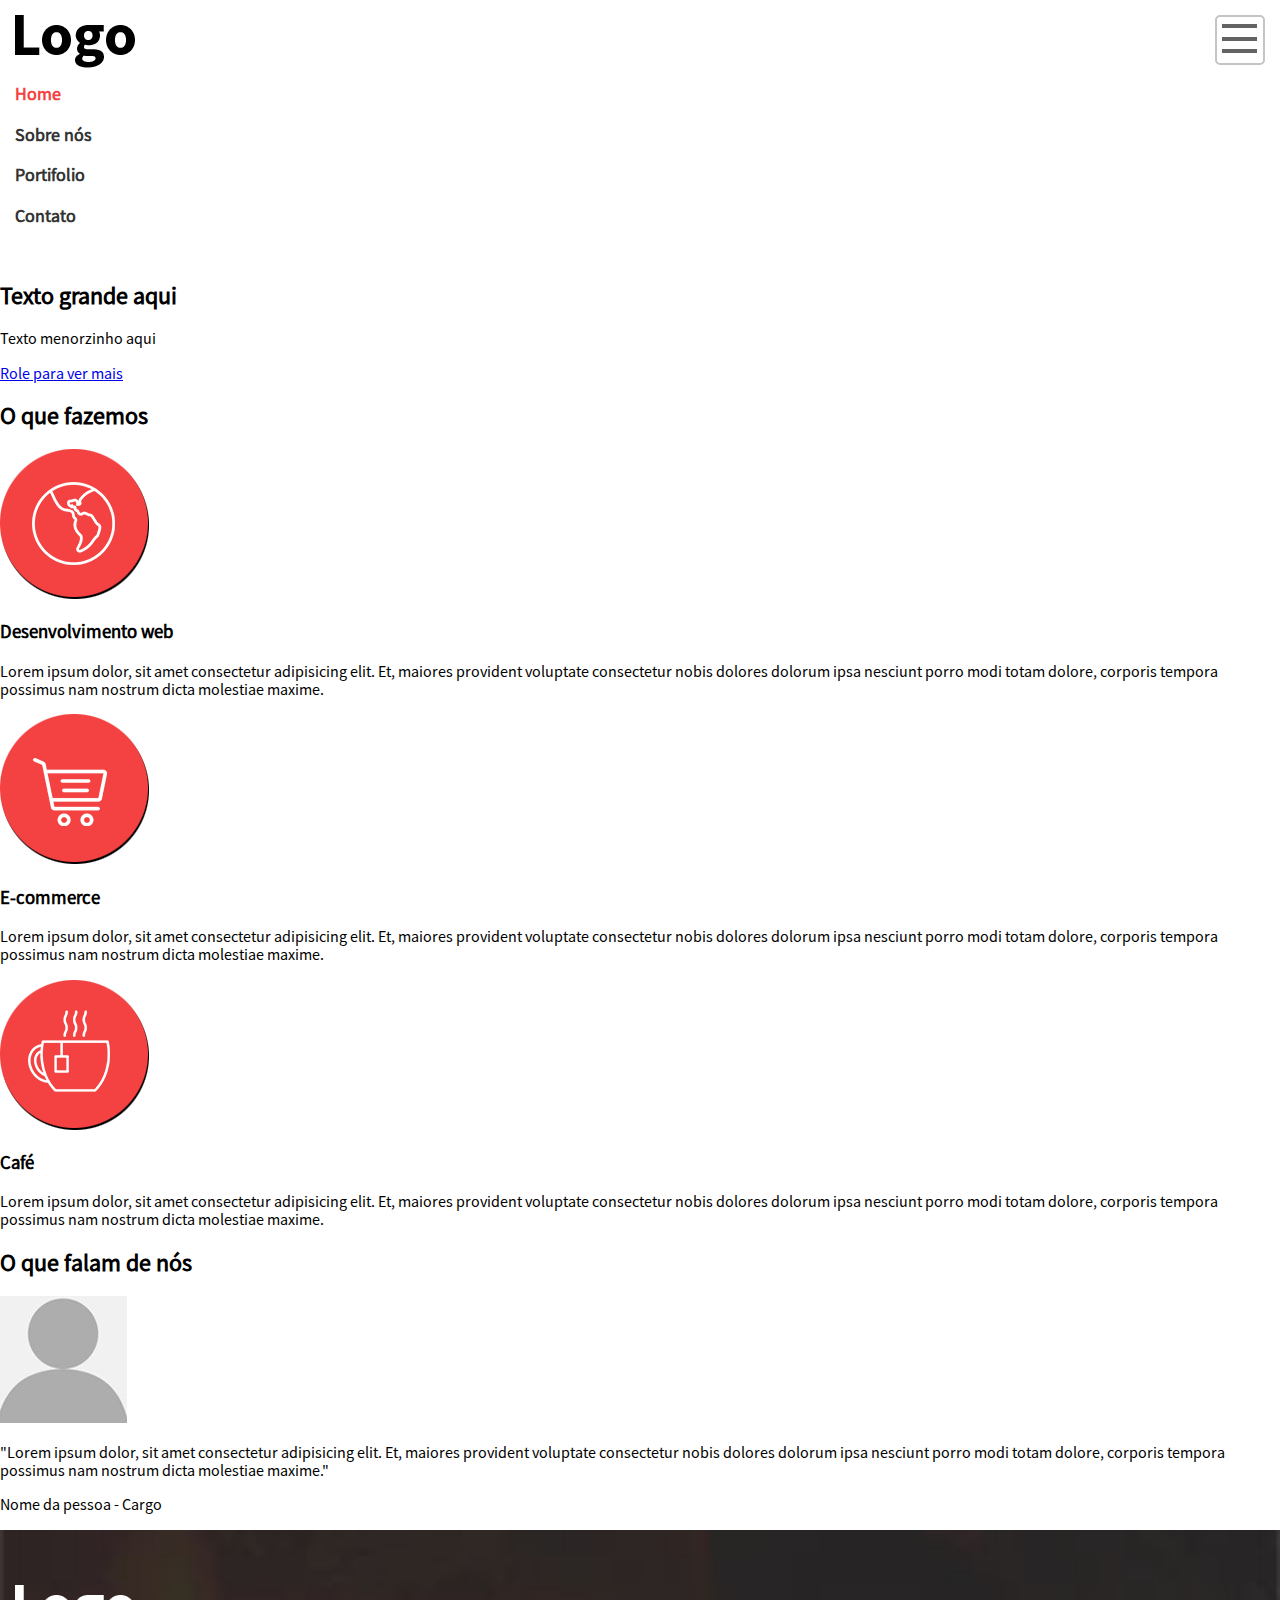
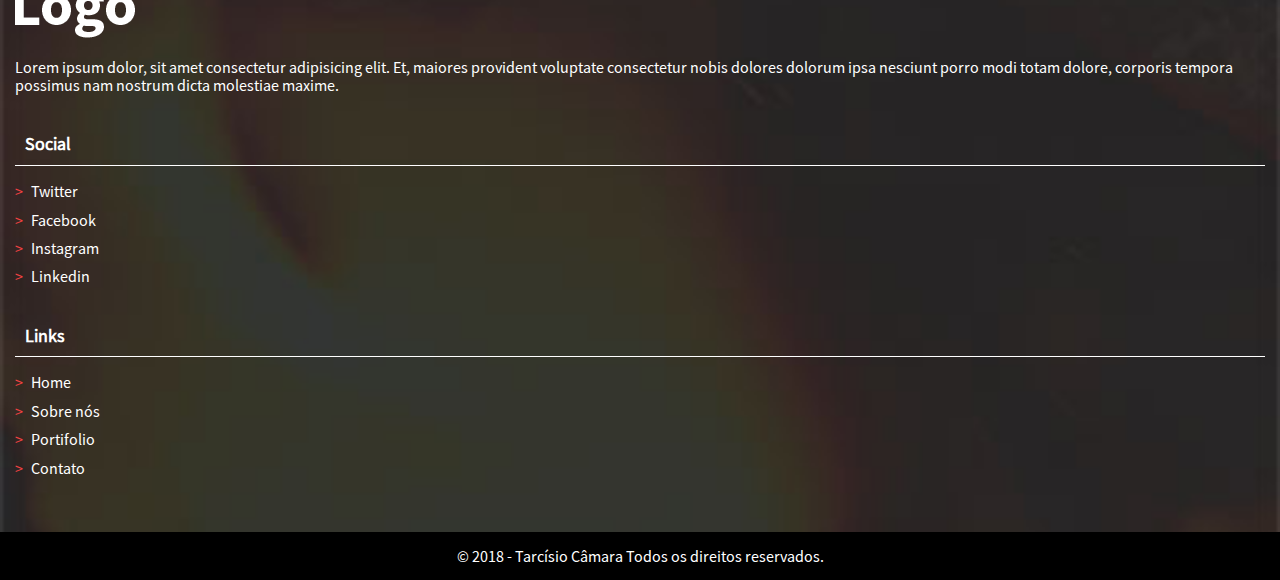
==== index.html @ dd947ef1 "Blog inicial" ====
<!DOCTYPE html>
<html lang="pt-BR">
<head>
    <meta charset="UTF-8">
    <meta name="viewport" content="width=device-width, initial-scale=1.0">
    <meta http-equiv="X-UA-Compatible" content="ie=edge">
    <title>Designer Responsivo</title>
    <link rel="stylesheet" href="css/normalize.css">
    <link rel="stylesheet" href="css/style.css">
</head>
<body>
    <header class="cabecalho">
        <h1 class="logo">Tarcisio Câmara</h1>
        <nav class="menu-principal">
            <button class="menu-principal__btn">Abrir/Fechar menu</button>
            <ul class="menu-principal__lista">
                <li><a class="menu-principal__item menu-principal__item--atual" href="index.html">Home</a></li>
                <li><a class="menu-principal__item" href="sobre.html">Sobre nós</a></li>
                <li><a class="menu-principal__item" href="portifolio.html">Portifolio</a></li>
                <li><a class="menu-principal__item" href="contato.html">Contato</a></li>
            </ul>
        </nav>
    </header>
    <main>
        <header>
            <h2>Texto grande aqui</h2>
            <p>Texto menorzinho aqui</p>
            <a href="#servicos">Role para ver mais</a>
        </header>
        <section id="servicos"><!--Seção de serviços-->
            <h2>O que fazemos</h2>
            <section>
                <img src="img/icone-desenvolvimento-web.png" alt="icone planeta terra">
                <h3>Desenvolvimento web</h3>
                <p>Lorem ipsum dolor, sit amet consectetur adipisicing elit. Et, maiores provident voluptate consectetur nobis dolores dolorum ipsa nesciunt porro modi totam dolore, corporis tempora possimus nam nostrum dicta molestiae maxime.</p>
            </section>
            <section>
                    <img src="img/icone-carrinho-compras.png" alt="icone carrinho de compras">
                    <h3>E-commerce</h3>
                    <p>Lorem ipsum dolor, sit amet consectetur adipisicing elit. Et, maiores provident voluptate consectetur nobis dolores dolorum ipsa nesciunt porro modi totam dolore, corporis tempora possimus nam nostrum dicta molestiae maxime.</p>
            </section>
            <section>
                    <img src="img/icone-cafe.png" alt="icone cafe">
                    <h3>Café</h3>
                    <p>Lorem ipsum dolor, sit amet consectetur adipisicing elit. Et, maiores provident voluptate consectetur nobis dolores dolorum ipsa nesciunt porro modi totam dolore, corporis tempora possimus nam nostrum dicta molestiae maxime.</p>
            </section>            
        </section><!--Fim de Seção de serviços-->
        <section><!--Seção de depoimentos-->
            <h2>O que falam de nós</h2>
            <section>
                <img src="img/depoimentos/pessoa-1.jpg" alt="Foto da pessoa X">
                <p>"Lorem ipsum dolor, sit amet consectetur adipisicing elit. Et, maiores provident voluptate consectetur nobis dolores dolorum ipsa nesciunt porro modi totam dolore, corporis tempora possimus nam nostrum dicta molestiae maxime."</p>
                <p>Nome da pessoa - Cargo</p>
            </section>
        </section><!--Fim de Seção de depoimentos-->
    </main>
    <footer class="rodape">
        <div class="rodape__linha-1">
            <div class="rodape__coluna">
                <a href="index.html" class="logo logo--branco">Tarcisio Câmara</a>
                <p>Lorem ipsum dolor, sit amet consectetur adipisicing elit. Et, maiores provident voluptate consectetur nobis dolores dolorum ipsa nesciunt porro modi totam dolore, corporis tempora possimus nam nostrum dicta molestiae maxime.</p>
            </div>
            <div class="rodape__coluna">
                <h2 class="rodape__titulo">Social</h2>
                <ul class="rodape__lista-links">
                    <li><a class="rodape__lista-links__item" href="http://www.twitter.com" target="_blank">Twitter</a></li>
                    <li><a class="rodape__lista-links__item" href="http://www.facebook.com" target="_blank">Facebook</a></li>
                    <li><a class="rodape__lista-links__item" href="http://www.instagram.com" target="_blank">Instagram</a></li>
                    <li><a class="rodape__lista-links__item" href="https://br.linkedin.com" target="_blank">Linkedin</a></li>
                </ul>
            </div>
            <div class="rodape__coluna">
                <h2 class="rodape__titulo">Links</h2>
                <ul class="rodape__lista-links">
                        <li><a class="rodape__lista-links__item" href="index.html">Home</a></li>
                        <li><a class="rodape__lista-links__item" href="sobre.html">Sobre nós</a></li>
                        <li><a class="rodape__lista-links__item" href="portifolio.html">Portifolio</a></li>
                        <li><a class="rodape__lista-links__item" href="contato.html">Contato</a></li>
                    </ul>
            </div>
        </div>
        <div class="rodape__linha-2">
            © 2018 - Tarcísio Câmara Todos os direitos reservados.
        </div>
    </footer>    
</body>
</html>
---- css/style.css ----
* {
    box-sizing: border-box;
}
img{
    max-width: 100%;
    height: auto;
}
@font-face{
    font-family: "Source Sans Pro";
    src: url('../fonts/SourceSansPro-Regular.otf');
}
body {
    font-family: "Source Sans Pro";
}
.cabecalho{
    background: #fff;
    padding: 15px;
}
.logo{
    background-image: url("../img/logotipo-preto.png");
    background-repeat: no-repeat;
    display: block;
    width: 120px;
    height: 53px;
    text-indent: -9999px;
    margin: 0;
}
.logo--branco{
    background-image: url("../img/logotipo-branco.png");
}
.menu-principal__btn{
    display: block;
    width: 50px;
    height: 50px;
    text-indent: -9999px;
    background-color: #fff;
    background-image: url("../img/menuprincipal-btn-bg.png");
    background-repeat: no-repeat;
    background-position: 5px 5px;
    border-color: #c4c4c4;
    border-style: solid;
    border-radius: 5px;
    cursor: pointer;

    position: absolute;
    top: 15px;
    right: 15px;
}
.menu-principal__btn--fechar{
    background-position: -48px 5px;
}
.menu-principal__lista{
    padding: 0;
    list-style: none;
}
.menu-principal__item{
    text-decoration: none;
    font-weight: bold;
    color: #343434;
    margin-bottom: 20px;
    display: block;
    font-size: 18px;  
}
.menu-principal__item--atual{
    color: #f44242;
}
/* Rodapé */

.rodape{
    color:#fff;
}

.rodape .logo{
    margin-bottom: 20px;
}

.rodape__linha-1{
    background-color: #272525;
    background-image: url("../img/rodape-bg.jpg");
    background-size: cover;
    padding: 15px;
}

.rodape__linha-2{
    background-color: #000;
    text-align: center;
    padding: 15px;
}
.rodape__coluna{
    margin-top: 40px;
    margin-bottom: 40px;
}

.rodape__titulo{
    border-bottom: 1px solid #fff;
    padding: 0 10px 10px 10px;
    font-size: 18px;
}
.rodape__lista-links{
    padding: 0px;
    list-style: none;
}

.rodape__lista-links__item{
    color: #fff;
    text-decoration: none;
    margin-bottom: 10px;
    display: block;
}

.rodape__lista-links__item::before{
    content: '>';
    margin-right: 8px;
    color: #f44242;
}
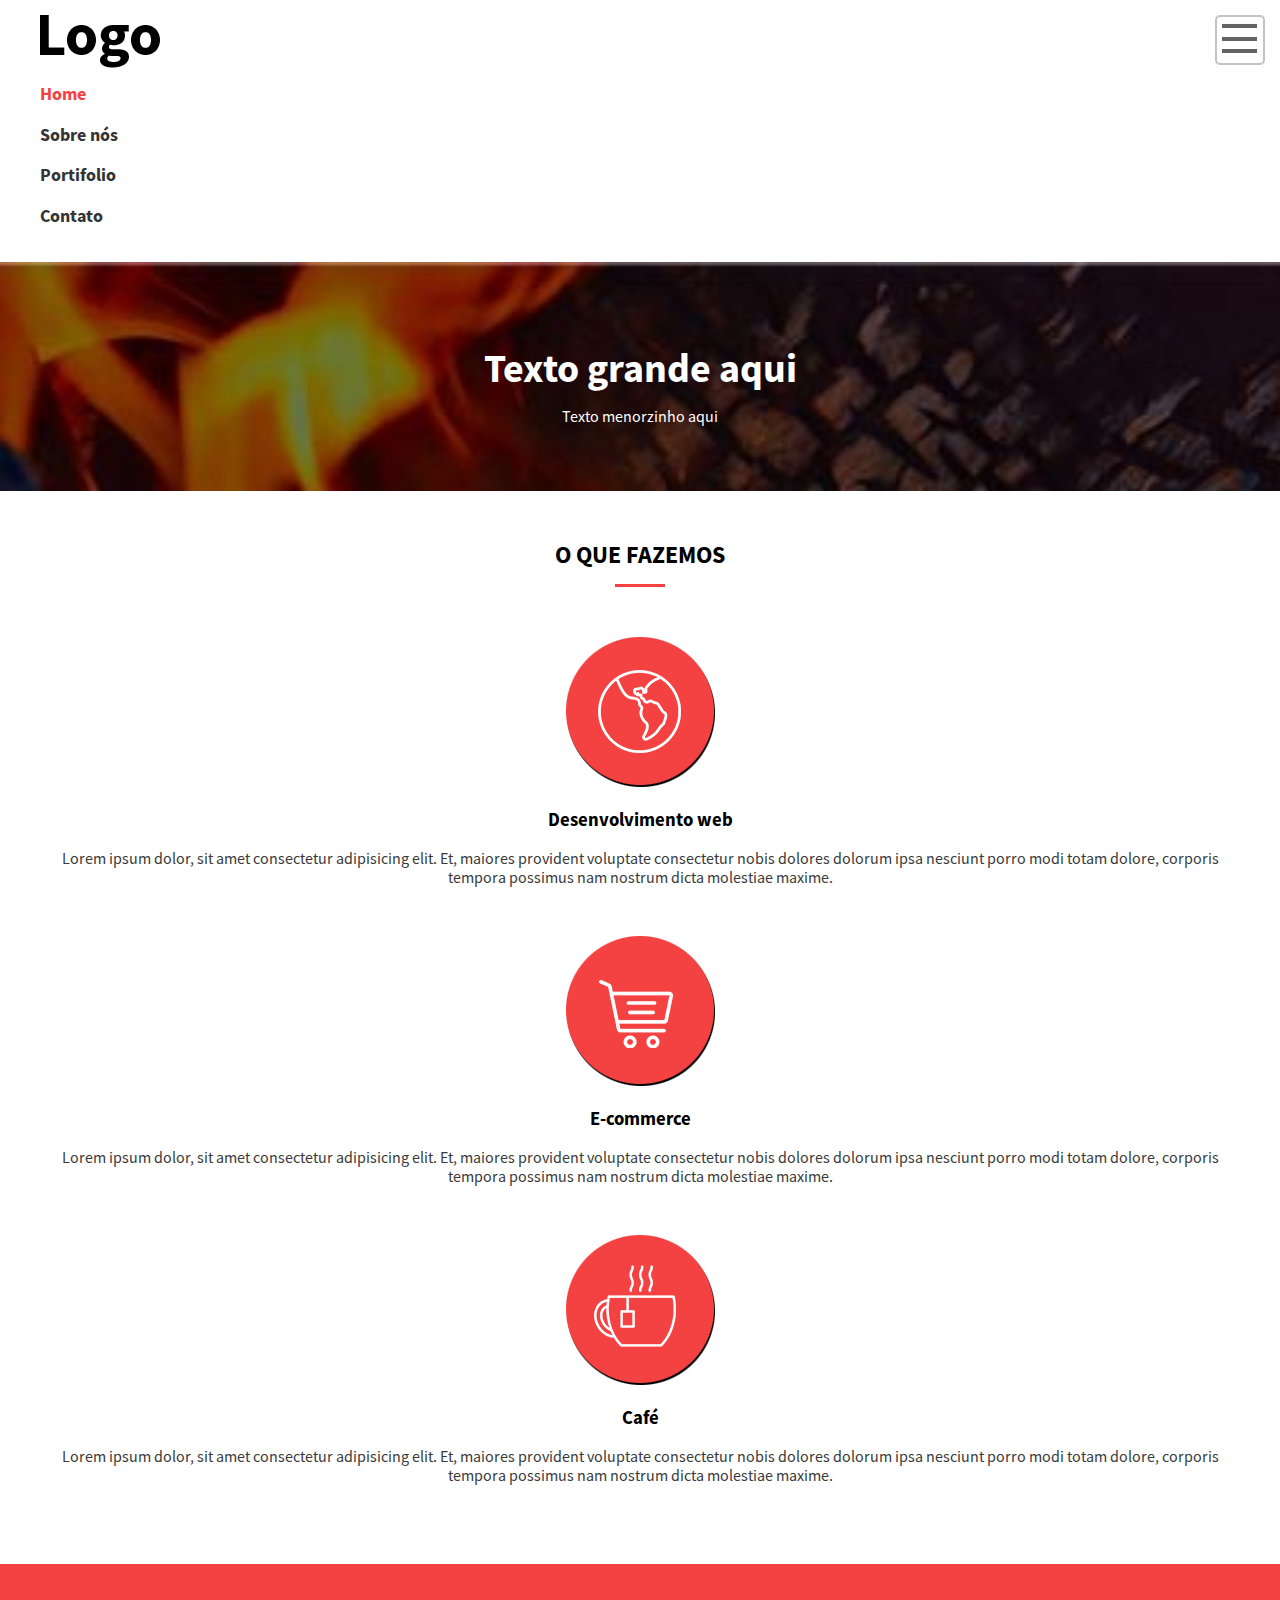
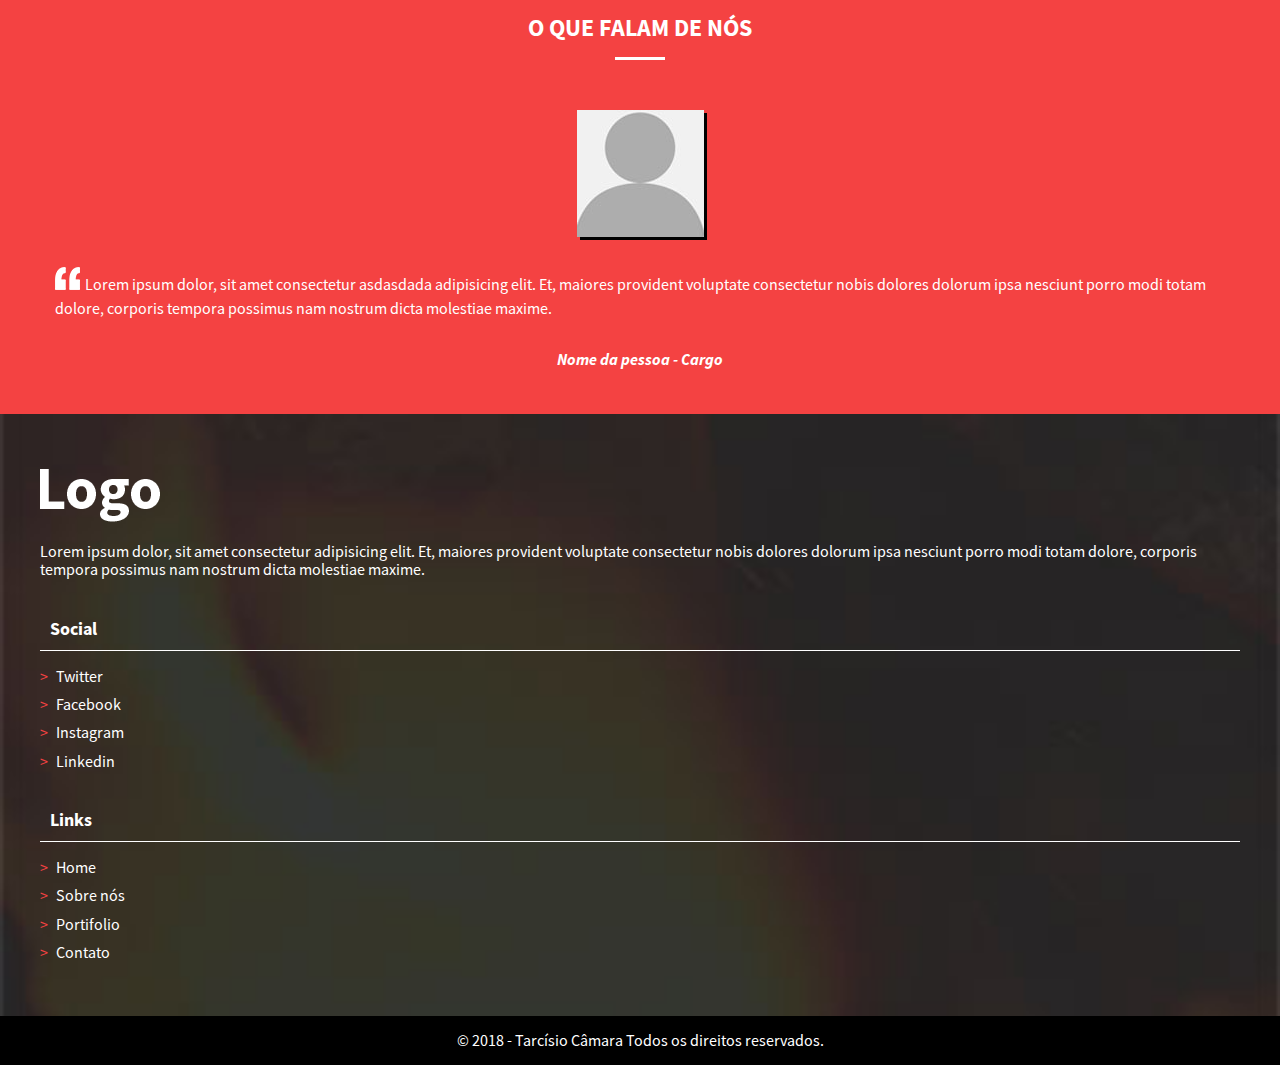
==== commit e1f2bcfb: "sass incluso" ====
--- a/index.html
+++ b/index.html
@@ -5,79 +5,86 @@
     <meta name="viewport" content="width=device-width, initial-scale=1.0">
     <meta http-equiv="X-UA-Compatible" content="ie=edge">
     <title>Designer Responsivo</title>
-    <link rel="stylesheet" href="css/normalize.css">
     <link rel="stylesheet" href="css/style.css">
 </head>
 <body>
     <header class="cabecalho">
-        <h1 class="logo">Tarcisio Câmara</h1>
-        <nav class="menu-principal">
-            <button class="menu-principal__btn">Abrir/Fechar menu</button>
-            <ul class="menu-principal__lista">
-                <li><a class="menu-principal__item menu-principal__item--atual" href="index.html">Home</a></li>
-                <li><a class="menu-principal__item" href="sobre.html">Sobre nós</a></li>
-                <li><a class="menu-principal__item" href="portifolio.html">Portifolio</a></li>
-                <li><a class="menu-principal__item" href="contato.html">Contato</a></li>
-            </ul>
-        </nav>
+        <div class="container">
+            <h1 class="logo">Tarcisio Câmara</h1>
+            <nav class="menu-principal">
+                <button class="menu-principal__btn">Abrir/Fechar menu</button>
+                <ul class="menu-principal__lista">
+                    <li><a class="menu-principal__item menu-principal__item--atual" href="index.html">Home</a></li>
+                    <li><a class="menu-principal__item" href="sobre.html">Sobre nós</a></li>
+                    <li><a class="menu-principal__item" href="portifolio.html">Portifolio</a></li>
+                    <li><a class="menu-principal__item" href="contato.html">Contato</a></li>
+                </ul>
+            </nav>
+        </div>
     </header>
     <main>
-        <header>
-            <h2>Texto grande aqui</h2>
-            <p>Texto menorzinho aqui</p>
-            <a href="#servicos">Role para ver mais</a>
+        <header class="cabecalho-home">
+            <h2 class="cabecalho-home__titulo">Texto grande aqui</h2>
+            <p class="cabecalho-home__subtitulo">Texto menorzinho aqui</p>
+            <a class="cabecalho-home__role" href="#servicos">Role para ver mais</a>
         </header>
-        <section id="servicos"><!--Seção de serviços-->
-            <h2>O que fazemos</h2>
-            <section>
+        <section id="servicos" class="servico"><!--Seção de serviços-->
+            <div class="container">
+            <h2 class="home__titulo">O que fazemos</h2>
+            <section class="servico__item">
                 <img src="img/icone-desenvolvimento-web.png" alt="icone planeta terra">
                 <h3>Desenvolvimento web</h3>
-                <p>Lorem ipsum dolor, sit amet consectetur adipisicing elit. Et, maiores provident voluptate consectetur nobis dolores dolorum ipsa nesciunt porro modi totam dolore, corporis tempora possimus nam nostrum dicta molestiae maxime.</p>
+                <p class="servico__texto">Lorem ipsum dolor, sit amet consectetur adipisicing elit. Et, maiores provident voluptate consectetur nobis dolores dolorum ipsa nesciunt porro modi totam dolore, corporis tempora possimus nam nostrum dicta molestiae maxime.</p>
             </section>
-            <section>
+            <section class="servico__item">
                     <img src="img/icone-carrinho-compras.png" alt="icone carrinho de compras">
                     <h3>E-commerce</h3>
-                    <p>Lorem ipsum dolor, sit amet consectetur adipisicing elit. Et, maiores provident voluptate consectetur nobis dolores dolorum ipsa nesciunt porro modi totam dolore, corporis tempora possimus nam nostrum dicta molestiae maxime.</p>
+                    <p class="servico__texto">Lorem ipsum dolor, sit amet consectetur adipisicing elit. Et, maiores provident voluptate consectetur nobis dolores dolorum ipsa nesciunt porro modi totam dolore, corporis tempora possimus nam nostrum dicta molestiae maxime.</p>
             </section>
-            <section>
+            <section class="servico__item">
                     <img src="img/icone-cafe.png" alt="icone cafe">
                     <h3>Café</h3>
-                    <p>Lorem ipsum dolor, sit amet consectetur adipisicing elit. Et, maiores provident voluptate consectetur nobis dolores dolorum ipsa nesciunt porro modi totam dolore, corporis tempora possimus nam nostrum dicta molestiae maxime.</p>
-            </section>            
+                    <p class="servico__texto">Lorem ipsum dolor, sit amet consectetur adipisicing elit. Et, maiores provident voluptate consectetur nobis dolores dolorum ipsa nesciunt porro modi totam dolore, corporis tempora possimus nam nostrum dicta molestiae maxime.</p>
+            </section>
+            </div>            
         </section><!--Fim de Seção de serviços-->
-        <section><!--Seção de depoimentos-->
-            <h2>O que falam de nós</h2>
-            <section>
-                <img src="img/depoimentos/pessoa-1.jpg" alt="Foto da pessoa X">
-                <p>"Lorem ipsum dolor, sit amet consectetur adipisicing elit. Et, maiores provident voluptate consectetur nobis dolores dolorum ipsa nesciunt porro modi totam dolore, corporis tempora possimus nam nostrum dicta molestiae maxime."</p>
-                <p>Nome da pessoa - Cargo</p>
+        <section class="depoimentos"><!--Seção de depoimentos-->
+            <div class="container"> 
+                <h2 class="home__titulo home__titulo--branco">O que falam de nós</h2>
+                <section class="depoimentos__item">
+                    <img class="depoimentos__img" src="img/depoimentos/pessoa-1.jpg" alt="Foto da pessoa X">
+                    <p class="depoimentos__texto">Lorem ipsum dolor, sit amet consectetur  asdasdada adipisicing elit. Et, maiores provident voluptate consectetur nobis dolores dolorum ipsa nesciunt porro modi totam dolore, corporis tempora possimus nam nostrum dicta molestiae maxime.</p>
+                    <p class="depoimentos__pessoa">Nome da pessoa - Cargo</p>
+            </div>
             </section>
         </section><!--Fim de Seção de depoimentos-->
     </main>
     <footer class="rodape">
         <div class="rodape__linha-1">
-            <div class="rodape__coluna">
-                <a href="index.html" class="logo logo--branco">Tarcisio Câmara</a>
-                <p>Lorem ipsum dolor, sit amet consectetur adipisicing elit. Et, maiores provident voluptate consectetur nobis dolores dolorum ipsa nesciunt porro modi totam dolore, corporis tempora possimus nam nostrum dicta molestiae maxime.</p>
-            </div>
-            <div class="rodape__coluna">
-                <h2 class="rodape__titulo">Social</h2>
-                <ul class="rodape__lista-links">
-                    <li><a class="rodape__lista-links__item" href="http://www.twitter.com" target="_blank">Twitter</a></li>
-                    <li><a class="rodape__lista-links__item" href="http://www.facebook.com" target="_blank">Facebook</a></li>
-                    <li><a class="rodape__lista-links__item" href="http://www.instagram.com" target="_blank">Instagram</a></li>
-                    <li><a class="rodape__lista-links__item" href="https://br.linkedin.com" target="_blank">Linkedin</a></li>
-                </ul>
-            </div>
-            <div class="rodape__coluna">
-                <h2 class="rodape__titulo">Links</h2>
-                <ul class="rodape__lista-links">
-                        <li><a class="rodape__lista-links__item" href="index.html">Home</a></li>
-                        <li><a class="rodape__lista-links__item" href="sobre.html">Sobre nós</a></li>
-                        <li><a class="rodape__lista-links__item" href="portifolio.html">Portifolio</a></li>
-                        <li><a class="rodape__lista-links__item" href="contato.html">Contato</a></li>
+            <div class="container">
+                <div class="rodape__coluna">
+                    <a href="index.html" class="logo logo--branco">Tarcisio Câmara</a>
+                    <p>Lorem ipsum dolor, sit amet consectetur adipisicing elit. Et, maiores provident voluptate consectetur nobis dolores dolorum ipsa nesciunt porro modi totam dolore, corporis tempora possimus nam nostrum dicta molestiae maxime.</p>
+                </div>
+                <div class="rodape__coluna">
+                    <h2 class="rodape__titulo">Social</h2>
+                    <ul class="rodape__lista-links">
+                        <li><a class="rodape__lista-links__item" href="http://www.twitter.com" target="_blank">Twitter</a></li>
+                        <li><a class="rodape__lista-links__item" href="http://www.facebook.com" target="_blank">Facebook</a></li>
+                        <li><a class="rodape__lista-links__item" href="http://www.instagram.com" target="_blank">Instagram</a></li>
+                        <li><a class="rodape__lista-links__item" href="https://br.linkedin.com" target="_blank">Linkedin</a></li>
                     </ul>
-            </div>
+                </div>
+                <div class="rodape__coluna">
+                    <h2 class="rodape__titulo">Links</h2>
+                    <ul class="rodape__lista-links">
+                            <li><a class="rodape__lista-links__item" href="index.html">Home</a></li>
+                            <li><a class="rodape__lista-links__item" href="sobre.html">Sobre nós</a></li>
+                            <li><a class="rodape__lista-links__item" href="portifolio.html">Portifolio</a></li>
+                            <li><a class="rodape__lista-links__item" href="contato.html">Contato</a></li>
+                        </ul>
+                </div>
+            </div><!--Fim Container-->
         </div>
         <div class="rodape__linha-2">
             © 2018 - Tarcísio Câmara Todos os direitos reservados.
--- a/css/style.css
+++ b/css/style.css
@@ -1,115 +1,586 @@
+/*! normalize.css v8.0.0 | MIT License | github.com/necolas/normalize.css */
+/* Document
+   ========================================================================== */
+/**
+ * 1. Correct the line height in all browsers.
+ * 2. Prevent adjustments of font size after orientation changes in iOS.
+ */
+html {
+  line-height: 1.15;
+  /* 1 */
+  -webkit-text-size-adjust: 100%;
+  /* 2 */ }
+
+/* Sections
+     ========================================================================== */
+/**
+   * Remove the margin in all browsers.
+   */
+body {
+  margin: 0; }
+
+/**
+   * Correct the font size and margin on `h1` elements within `section` and
+   * `article` contexts in Chrome, Firefox, and Safari.
+   */
+h1 {
+  font-size: 2em;
+  margin: 0.67em 0; }
+
+/* Grouping content
+     ========================================================================== */
+/**
+   * 1. Add the correct box sizing in Firefox.
+   * 2. Show the overflow in Edge and IE.
+   */
+hr {
+  box-sizing: content-box;
+  /* 1 */
+  height: 0;
+  /* 1 */
+  overflow: visible;
+  /* 2 */ }
+
+/**
+   * 1. Correct the inheritance and scaling of font size in all browsers.
+   * 2. Correct the odd `em` font sizing in all browsers.
+   */
+pre {
+  font-family: monospace, monospace;
+  /* 1 */
+  font-size: 1em;
+  /* 2 */ }
+
+/* Text-level semantics
+     ========================================================================== */
+/**
+   * Remove the gray background on active links in IE 10.
+   */
+a {
+  background-color: transparent; }
+
+/**
+   * 1. Remove the bottom border in Chrome 57-
+   * 2. Add the correct text decoration in Chrome, Edge, IE, Opera, and Safari.
+   */
+abbr[title] {
+  border-bottom: none;
+  /* 1 */
+  text-decoration: underline;
+  /* 2 */
+  text-decoration: underline dotted;
+  /* 2 */ }
+
+/**
+   * Add the correct font weight in Chrome, Edge, and Safari.
+   */
+b,
+strong {
+  font-weight: bolder; }
+
+/**
+   * 1. Correct the inheritance and scaling of font size in all browsers.
+   * 2. Correct the odd `em` font sizing in all browsers.
+   */
+code,
+kbd,
+samp {
+  font-family: monospace, monospace;
+  /* 1 */
+  font-size: 1em;
+  /* 2 */ }
+
+/**
+   * Add the correct font size in all browsers.
+   */
+small {
+  font-size: 80%; }
+
+/**
+   * Prevent `sub` and `sup` elements from affecting the line height in
+   * all browsers.
+   */
+sub,
+sup {
+  font-size: 75%;
+  line-height: 0;
+  position: relative;
+  vertical-align: baseline; }
+
+sub {
+  bottom: -0.25em; }
+
+sup {
+  top: -0.5em; }
+
+/* Embedded content
+     ========================================================================== */
+/**
+   * Remove the border on images inside links in IE 10.
+   */
+img {
+  border-style: none; }
+
+/* Forms
+     ========================================================================== */
+/**
+   * 1. Change the font styles in all browsers.
+   * 2. Remove the margin in Firefox and Safari.
+   */
+button,
+input,
+optgroup,
+select,
+textarea {
+  font-family: inherit;
+  /* 1 */
+  font-size: 100%;
+  /* 1 */
+  line-height: 1.15;
+  /* 1 */
+  margin: 0;
+  /* 2 */ }
+
+/**
+   * Show the overflow in IE.
+   * 1. Show the overflow in Edge.
+   */
+button,
+input {
+  /* 1 */
+  overflow: visible; }
+
+/**
+   * Remove the inheritance of text transform in Edge, Firefox, and IE.
+   * 1. Remove the inheritance of text transform in Firefox.
+   */
+button,
+select {
+  /* 1 */
+  text-transform: none; }
+
+/**
+   * Correct the inability to style clickable types in iOS and Safari.
+   */
+button,
+[type="button"],
+[type="reset"],
+[type="submit"] {
+  -webkit-appearance: button; }
+
+/**
+   * Remove the inner border and padding in Firefox.
+   */
+button::-moz-focus-inner,
+[type="button"]::-moz-focus-inner,
+[type="reset"]::-moz-focus-inner,
+[type="submit"]::-moz-focus-inner {
+  border-style: none;
+  padding: 0; }
+
+/**
+   * Restore the focus styles unset by the previous rule.
+   */
+button:-moz-focusring,
+[type="button"]:-moz-focusring,
+[type="reset"]:-moz-focusring,
+[type="submit"]:-moz-focusring {
+  outline: 1px dotted ButtonText; }
+
+/**
+   * Correct the padding in Firefox.
+   */
+fieldset {
+  padding: 0.35em 0.75em 0.625em; }
+
+/**
+   * 1. Correct the text wrapping in Edge and IE.
+   * 2. Correct the color inheritance from `fieldset` elements in IE.
+   * 3. Remove the padding so developers are not caught out when they zero out
+   *    `fieldset` elements in all browsers.
+   */
+legend {
+  box-sizing: border-box;
+  /* 1 */
+  color: inherit;
+  /* 2 */
+  display: table;
+  /* 1 */
+  max-width: 100%;
+  /* 1 */
+  padding: 0;
+  /* 3 */
+  white-space: normal;
+  /* 1 */ }
+
+/**
+   * Add the correct vertical alignment in Chrome, Firefox, and Opera.
+   */
+progress {
+  vertical-align: baseline; }
+
+/**
+   * Remove the default vertical scrollbar in IE 10+.
+   */
+textarea {
+  overflow: auto; }
+
+/**
+   * 1. Add the correct box sizing in IE 10.
+   * 2. Remove the padding in IE 10.
+   */
+[type="checkbox"],
+[type="radio"] {
+  box-sizing: border-box;
+  /* 1 */
+  padding: 0;
+  /* 2 */ }
+
+/**
+   * Correct the cursor style of increment and decrement buttons in Chrome.
+   */
+[type="number"]::-webkit-inner-spin-button,
+[type="number"]::-webkit-outer-spin-button {
+  height: auto; }
+
+/**
+   * 1. Correct the odd appearance in Chrome and Safari.
+   * 2. Correct the outline style in Safari.
+   */
+[type="search"] {
+  -webkit-appearance: textfield;
+  /* 1 */
+  outline-offset: -2px;
+  /* 2 */ }
+
+/**
+   * Remove the inner padding in Chrome and Safari on macOS.
+   */
+[type="search"]::-webkit-search-decoration {
+  -webkit-appearance: none; }
+
+/**
+   * 1. Correct the inability to style clickable types in iOS and Safari.
+   * 2. Change font properties to `inherit` in Safari.
+   */
+::-webkit-file-upload-button {
+  -webkit-appearance: button;
+  /* 1 */
+  font: inherit;
+  /* 2 */ }
+
+/* Interactive
+     ========================================================================== */
+/*
+   * Add the correct display in Edge, IE 10+, and Firefox.
+   */
+details {
+  display: block; }
+
+/*
+   * Add the correct display in all browsers.
+   */
+summary {
+  display: list-item; }
+
+/* Misc
+     ========================================================================== */
+/**
+   * Add the correct display in IE 10+.
+   */
+template {
+  display: none; }
+
+/**
+   * Add the correct display in IE 10.
+   */
+[hidden] {
+  display: none; }
+
+@font-face {
+  font-family: "Source Sans Pro";
+  src: url("../fonts/SourceSansPro-Regular.otf"); }
+
+@font-face {
+  font-family: "Source Sans Pro";
+  src: url("../fonts/SourceSansPro-Bold.otf");
+  font-weight: bold; }
+
+@font-face {
+  font-family: "Source Sans Pro";
+  src: url("../fonts/SourceSansPro-BoldIt.otf");
+  font-weight: bold;
+  font-style: italic; }
+
 * {
-    box-sizing: border-box;
-}
-img{
-    max-width: 100%;
-    height: auto;
-}
-@font-face{
-    font-family: "Source Sans Pro";
-    src: url('../fonts/SourceSansPro-Regular.otf');
-}
+  box-sizing: border-box; }
+
+img {
+  max-width: 100%;
+  height: auto; }
+
 body {
-    font-family: "Source Sans Pro";
-}
-.cabecalho{
-    background: #fff;
-    padding: 15px;
-}
-.logo{
-    background-image: url("../img/logotipo-preto.png");
-    background-repeat: no-repeat;
+  font-family: "Source Sans Pro"; }
+
+.container {
+  max-width: 1200px;
+  margin: 0 auto; }
+
+.cabecalho {
+  background: #fff;
+  padding: 15px; }
+
+.rodape {
+  color: #fff; }
+
+.rodape .logo {
+  margin-bottom: 20px; }
+
+.rodape__linha-1 {
+  background-color: #272525;
+  background-image: url("../img/rodape-bg.jpg");
+  background-size: cover;
+  padding: 15px; }
+
+.rodape__linha-2 {
+  background-color: #000;
+  text-align: center;
+  padding: 15px; }
+
+.rodape__coluna {
+  margin-top: 40px;
+  margin-bottom: 40px; }
+
+.rodape__titulo {
+  border-bottom: 1px solid #fff;
+  padding: 0 10px 10px 10px;
+  font-size: 18px; }
+
+.rodape__lista-links {
+  padding: 0px;
+  list-style: none; }
+
+.rodape__lista-links__item {
+  color: #fff;
+  text-decoration: none;
+  margin-bottom: 10px;
+  display: block; }
+
+.rodape__lista-links__item::before {
+  content: '>';
+  margin-right: 8px;
+  color: #f44242; }
+
+.text-center {
+  text-align: center; }
+
+.depoimentos {
+  background-color: #f44242;
+  background-image: url(../img/cabecalho-pagina-bg.jpg);
+  background-attachment: fixed;
+  color: #fff;
+  padding: 30px 0; }
+  .depoimentos__item {
+    padding: 0 15px; }
+  .depoimentos__img {
+    margin: 0 auto;
     display: block;
-    width: 120px;
-    height: 53px;
-    text-indent: -9999px;
-    margin: 0;
-}
-.logo--branco{
-    background-image: url("../img/logotipo-branco.png");
-}
-.menu-principal__btn{
-    display: block;
-    width: 50px;
-    height: 50px;
-    text-indent: -9999px;
-    background-color: #fff;
-    background-image: url("../img/menuprincipal-btn-bg.png");
-    background-repeat: no-repeat;
-    background-position: 5px 5px;
-    border-color: #c4c4c4;
-    border-style: solid;
-    border-radius: 5px;
-    cursor: pointer;
-
-    position: absolute;
-    top: 15px;
-    right: 15px;
-}
-.menu-principal__btn--fechar{
-    background-position: -48px 5px;
-}
-.menu-principal__lista{
-    padding: 0;
-    list-style: none;
-}
-.menu-principal__item{
-    text-decoration: none;
+    box-shadow: 3px 3px 0 #000;
+    margin-bottom: 30px; }
+  .depoimentos__texto {
+    line-height: 24px;
+    margin-bottom: 30px; }
+  .depoimentos__texto::before {
+    background: url("../img/aspas.png") no-repeat;
+    content: '';
+    display: inline-block;
+    width: 25px;
+    height: 23px;
+    margin-right: 5px; }
+  .depoimentos__pessoa {
+    text-align: center;
     font-weight: bold;
-    color: #343434;
-    margin-bottom: 20px;
-    display: block;
-    font-size: 18px;  
-}
-.menu-principal__item--atual{
-    color: #f44242;
-}
-/* Rodapé */
-
-.rodape{
-    color:#fff;
-}
-
-.rodape .logo{
-    margin-bottom: 20px;
-}
-
-.rodape__linha-1{
-    background-color: #272525;
-    background-image: url("../img/rodape-bg.jpg");
-    background-size: cover;
-    padding: 15px;
-}
-
-.rodape__linha-2{
-    background-color: #000;
-    text-align: center;
-    padding: 15px;
-}
-.rodape__coluna{
-    margin-top: 40px;
-    margin-bottom: 40px;
-}
-
-.rodape__titulo{
-    border-bottom: 1px solid #fff;
-    padding: 0 10px 10px 10px;
-    font-size: 18px;
-}
-.rodape__lista-links{
-    padding: 0px;
-    list-style: none;
-}
-
-.rodape__lista-links__item{
-    color: #fff;
-    text-decoration: none;
-    margin-bottom: 10px;
-    display: block;
-}
-
-.rodape__lista-links__item::before{
-    content: '>';
-    margin-right: 8px;
-    color: #f44242;
-}+    font-style: italic; }
+
+.formulario {
+  background-color: #efecec;
+  margin-left: -15px;
+  margin-right: -15px;
+  padding: 40px 15px 40px 15px;
+  box-shadow: 0 3px 5px #998899; }
+
+.formulario__grupo {
+  margin-bottom: 15px; }
+
+.formulario__campo {
+  width: 100%;
+  border: 1px solid #c4c4c4;
+  border-radius: 5px;
+  padding: 10px 5px; }
+
+.formulario__label {
+  color: #343434; }
+
+.formulario__botao {
+  border: 3px solid #f44242;
+  border-radius: 300px;
+  background-color: #fff;
+  color: #f44242;
+  padding: 5px 20px;
+  cursor: pointer;
+  display: block;
+  margin: 0 auto;
+  font-weight: bold; }
+
+.logo {
+  background-image: url("../img/logotipo-preto.png");
+  background-repeat: no-repeat;
+  display: block;
+  width: 120px;
+  height: 53px;
+  text-indent: -9999px;
+  margin: 0; }
+
+.logo--branco {
+  background-image: url("../img/logotipo-branco.png"); }
+
+.mapa {
+  background: #f44242;
+  height: 0;
+  padding-bottom: 100%;
+  position: relative;
+  overflow: hidden;
+  margin: 0 -15px -25px -15px; }
+
+.mapa iframe {
+  width: 100% !important;
+  height: 100% !important;
+  position: absolute; }
+
+.menu-principal__btn {
+  display: block;
+  width: 50px;
+  height: 50px;
+  text-indent: -9999px;
+  background-color: #fff;
+  background-image: url("../img/menuprincipal-btn-bg.png");
+  background-repeat: no-repeat;
+  background-position: 5px 5px;
+  border-color: #c4c4c4;
+  border-style: solid;
+  border-radius: 5px;
+  cursor: pointer;
+  position: absolute;
+  top: 15px;
+  right: 15px; }
+
+.menu-principal__btn--fechar {
+  background-position: -48px 5px; }
+
+.menu-principal__lista {
+  padding: 0;
+  list-style: none; }
+
+.menu-principal__item {
+  text-decoration: none;
+  font-weight: bold;
+  color: #343434;
+  margin-bottom: 20px;
+  display: block;
+  font-size: 18px; }
+
+.menu-principal__item--atual {
+  color: #f44242; }
+
+.pagina-cabecalho {
+  color: #f44242;
+  background-image: url("../img/cabecalho-pagina-bg.jpg");
+  background-attachment: fixed;
+  color: #fff;
+  padding-top: 40px;
+  padding-bottom: 40px; }
+
+.pagina-cabecalho__titulo {
+  text-align: center;
+  text-transform: uppercase; }
+
+.pagina-cabecalho__titulo::after {
+  content: '';
+  display: block;
+  width: 50px;
+  height: 3px;
+  background-color: #fff;
+  margin-top: 20px;
+  margin: 0 auto; }
+
+.pagina-conteudo {
+  padding: 15px;
+  padding-top: 25px;
+  padding-bottom: 25px; }
+
+.pagina-conteudo p {
+  color: #3a3a3a;
+  line-height: 22px;
+  margin-top: 20px;
+  margin-bottom: 20px; }
+
+.servico {
+  padding: 30px 0; }
+
+.servico__item {
+  text-align: center;
+  padding: 0 15px;
+  margin-bottom: 50px; }
+
+.servico__texto {
+  color: #3a3a3a; }
+
+.cabecalho-home {
+  background: url("../img/cabecalho-home-bg.jpg") #000 no-repeat;
+  background-size: cover;
+  color: #fff;
+  text-align: center;
+  padding: 50px 0; }
+
+.cabecalho-home__titulo {
+  font-size: 40px;
+  margin-bottom: 0; }
+
+.cabecalho-home__role {
+  display: none; }
+
+.home__titulo {
+  text-align: center;
+  text-transform: uppercase;
+  margin-bottom: 50px; }
+
+.home__titulo::after {
+  content: '';
+  display: block;
+  width: 50px;
+  height: 3px;
+  background-color: #f44242;
+  margin: 0 auto;
+  margin-top: 15px; }
+
+.home__titulo--branco::after {
+  background-color: #fff; }
+
+.lista-trabalho {
+  list-style: none;
+  padding: 0; }
+
+.lista-trabalho__item {
+  margin-left: -15px;
+  margin-right: -15px;
+  margin-bottom: 50px; }
+
+.lista-trabalho__item a {
+  text-decoration: none; }
+
+.lista-trabalho__titulo {
+  color: #000;
+  font-size: 18px;
+  margin-left: 15px;
+  border-left: 1px solid #000;
+  padding-left: 10px; }
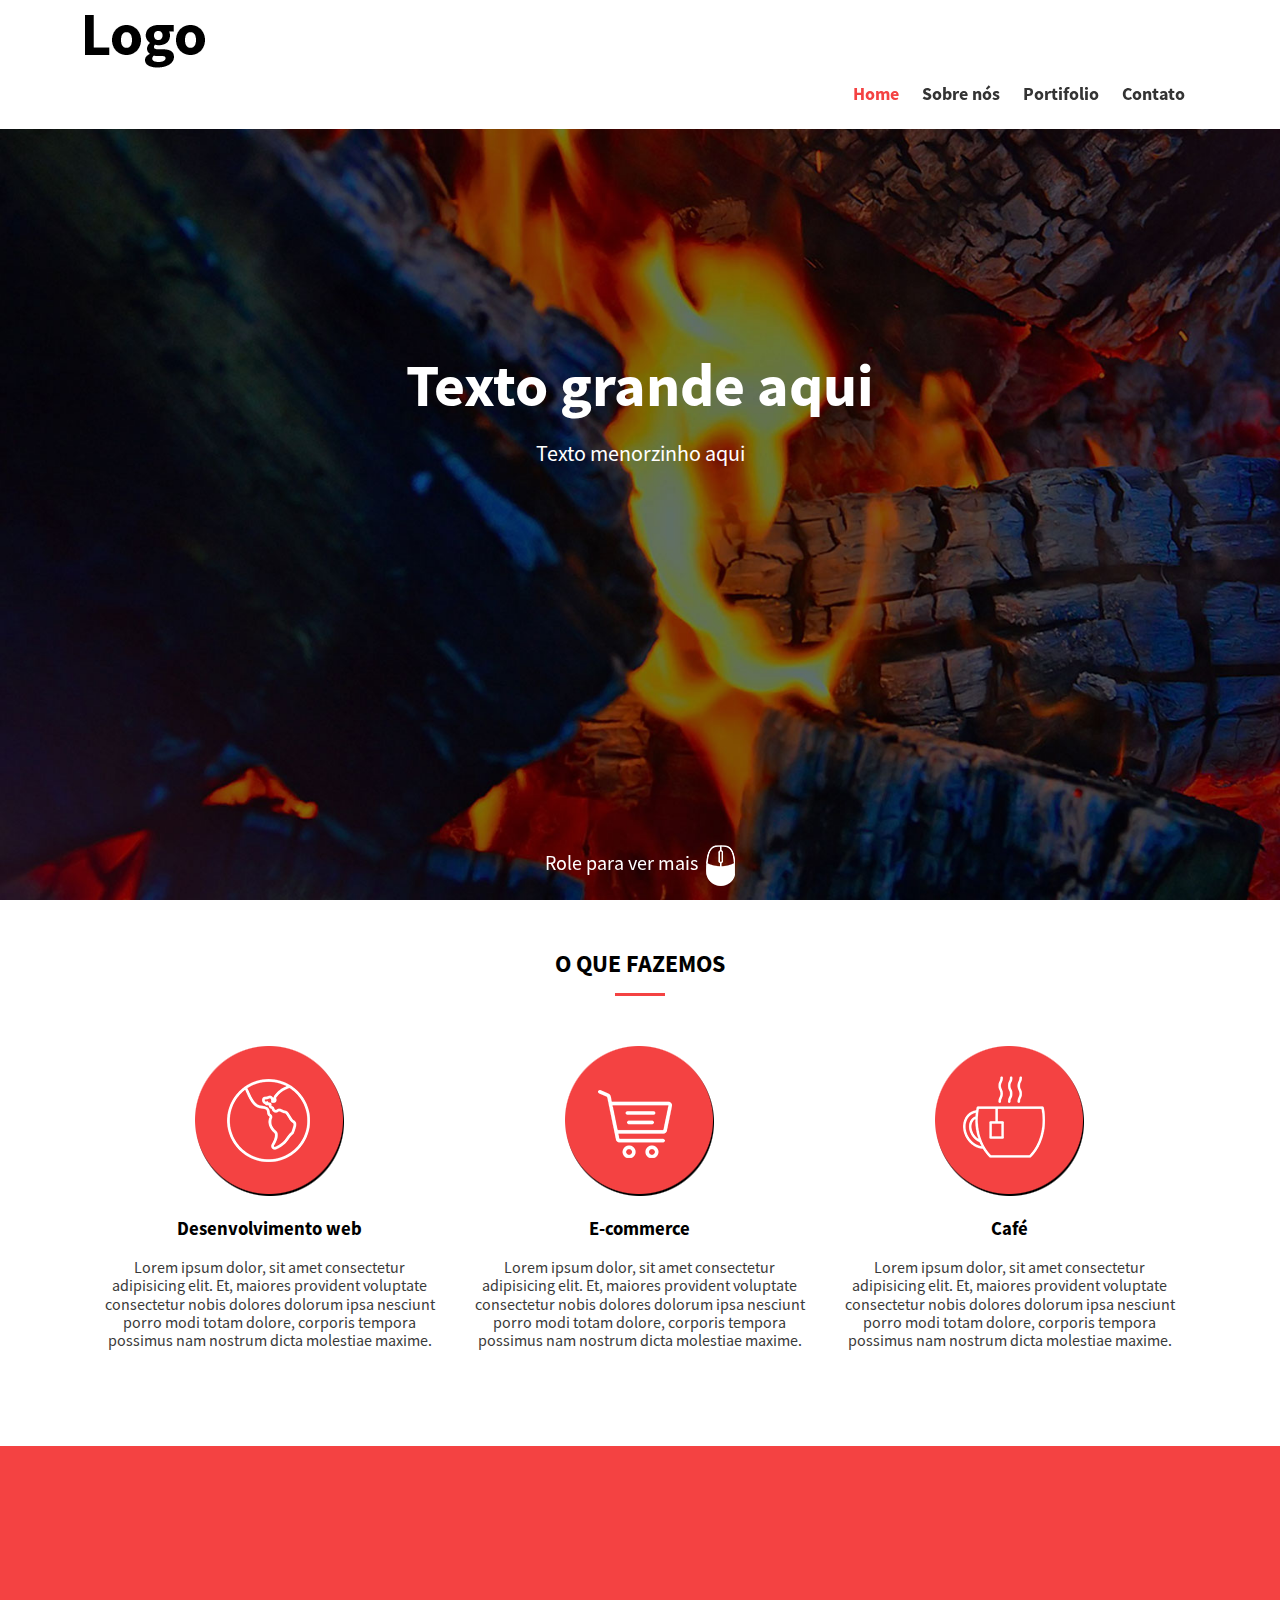
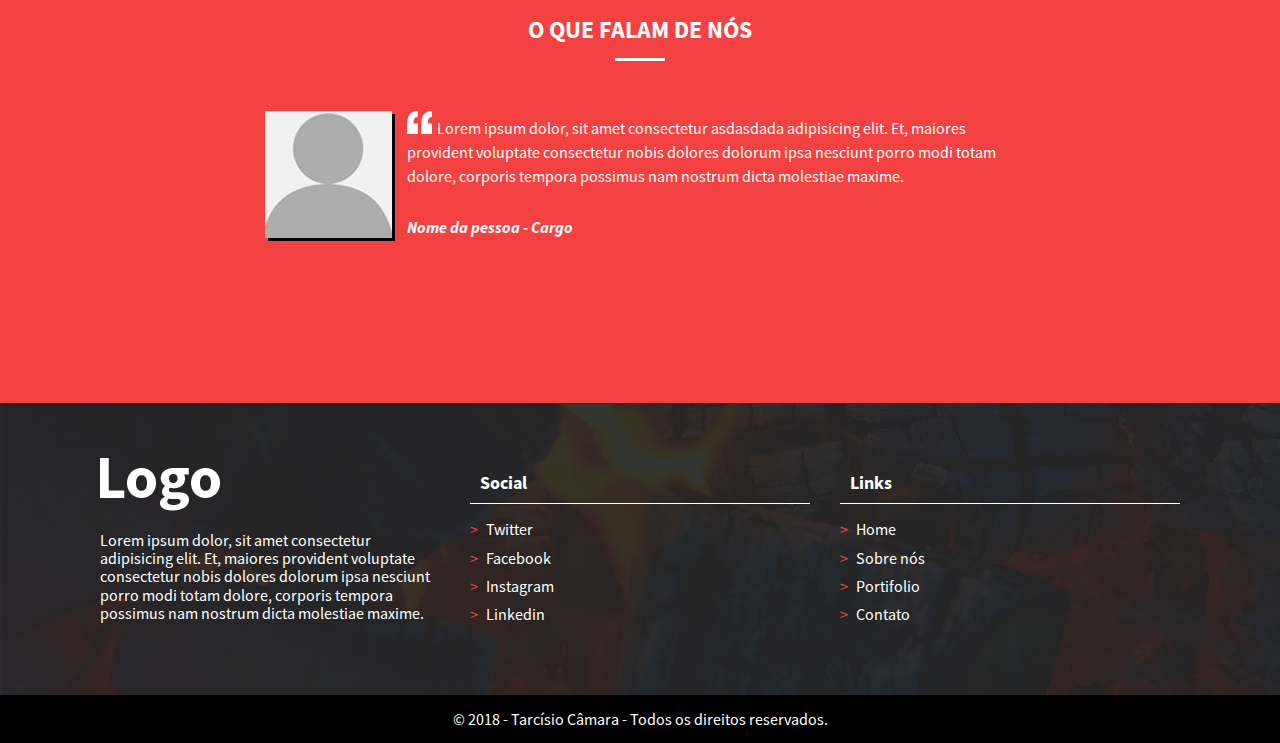
==== commit 4ac42469: "atualizando o rodopé e index" ====
--- a/index.html
+++ b/index.html
@@ -4,14 +4,14 @@
     <meta charset="UTF-8">
     <meta name="viewport" content="width=device-width, initial-scale=1.0">
     <meta http-equiv="X-UA-Compatible" content="ie=edge">
-    <title>Designer Responsivo</title>
+    <title>Tarcisio Câmara</title>
     <link rel="stylesheet" href="css/style.css">
 </head>
 <body>
     <header class="cabecalho">
         <div class="container">
             <h1 class="logo">Tarcisio Câmara</h1>
-            <nav class="menu-principal">
+            <nav class="menu-principal menu-principal--fechado">
                 <button class="menu-principal__btn">Abrir/Fechar menu</button>
                 <ul class="menu-principal__lista">
                     <li><a class="menu-principal__item menu-principal__item--atual" href="index.html">Home</a></li>
@@ -87,7 +87,7 @@
             </div><!--Fim Container-->
         </div>
         <div class="rodape__linha-2">
-            © 2018 - Tarcísio Câmara Todos os direitos reservados.
+            © 2018 - Tarcísio Câmara - Todos os direitos reservados.
         </div>
     </footer>    
 </body>
--- a/css/style.css
+++ b/css/style.css
@@ -323,12 +323,38 @@
   font-family: "Source Sans Pro"; }
 
 .container {
-  max-width: 1200px;
-  margin: 0 auto; }
+  margin: 0 auto;
+  padding-left: 15px;
+  padding-right: 15px; }
+  @media (min-width: 576px) {
+    .container {
+      width: 540px; } }
+  @media (min-width: 768px) {
+    .container {
+      width: 720px; } }
+  @media (min-width: 992px) {
+    .container {
+      width: 960px; } }
+  @media (min-width: 1200px) {
+    .container {
+      width: 1140px; } }
 
 .cabecalho {
   background: #fff;
-  padding: 15px; }
+  padding: 15px 0;
+  position: fixed;
+  width: 100%; }
+  @media (min-width: 768px) {
+    .cabecalho {
+      min-height: 100px; }
+      .cabecalho .cabecalho {
+        float: left;
+        margin-top: 10px; }
+      .cabecalho .menu-principal {
+        float: right;
+        margin-top: 100 -83/2px; }
+        .cabecalho .menu-principal__lista {
+          margin-bottom: 0; } }
 
 .rodape {
   color: #fff; }
@@ -340,7 +366,9 @@
   background-color: #272525;
   background-image: url("../img/rodape-bg.jpg");
   background-size: cover;
-  padding: 15px; }
+  padding-top: 15px;
+  padding-bottom: 15px;
+  overflow: auto; }
 
 .rodape__linha-2 {
   background-color: #000;
@@ -370,6 +398,18 @@
   content: '>';
   margin-right: 8px;
   color: #f44242; }
+
+@media (min-width: 768px) {
+  .rodape__linha-1 {
+    background-image: url("../img/rodape-bg-md.jpg"); }
+  .rodape__coluna {
+    float: left;
+    width: 33.333%;
+    padding: 0 15px; } }
+
+@media (min-width: 1200px) {
+  .rodape__linha-1 {
+    background-image: url("../img/rodape-bg-xl.jpg"); } }
 
 .text-center {
   text-align: center; }
@@ -381,7 +421,8 @@
   color: #fff;
   padding: 30px 0; }
   .depoimentos__item {
-    padding: 0 15px; }
+    max-width: 750px;
+    margin: 0 auto; }
   .depoimentos__img {
     margin: 0 auto;
     display: block;
@@ -401,6 +442,14 @@
     text-align: center;
     font-weight: bold;
     font-style: italic; }
+  @media (min-width: 768px) {
+    .depoimentos {
+      padding: 150px 0; }
+      .depoimentos__img {
+        float: left;
+        margin-right: 15px; }
+      .depoimentos__pessoa {
+        text-align: left; } }
 
 .formulario {
   background-color: #efecec;
@@ -465,7 +514,7 @@
   background-color: #fff;
   background-image: url("../img/menuprincipal-btn-bg.png");
   background-repeat: no-repeat;
-  background-position: 5px 5px;
+  background-position: -48px 5px;
   border-color: #c4c4c4;
   border-style: solid;
   border-radius: 5px;
@@ -473,31 +522,48 @@
   position: absolute;
   top: 15px;
   right: 15px; }
-
-.menu-principal__btn--fechar {
-  background-position: -48px 5px; }
+  @media (min-width: 768px) {
+    .menu-principal__btn {
+      display: none; } }
 
 .menu-principal__lista {
   padding: 0;
-  list-style: none; }
+  list-style: none;
+  transition: margin 200ms ease-out; }
+  @media (min-width: 768px) {
+    .menu-principal__lista li {
+      display: inline-block;
+      margin: 0 10px; } }
 
 .menu-principal__item {
   text-decoration: none;
   font-weight: bold;
   color: #343434;
-  margin-bottom: 20px;
+  margin-bottom: 10px;
   display: block;
-  font-size: 18px; }
+  font-size: 18px;
+  height: 20px;
+  transition: all 200ms ease-out; }
 
 .menu-principal__item--atual {
   color: #f44242; }
+
+@media (max-width: 768px -1) {
+  .menu-principal--fechado .menu-principal__btn {
+    background-position: 5px 5px; }
+  .menu-principal--fechado .menu-principal__lista {
+    margin: 0; }
+  .menu-principal--fechado .menu-principal__item {
+    margin: 0;
+    height: 0;
+    overflow: hidden; } }
 
 .pagina-cabecalho {
   color: #f44242;
   background-image: url("../img/cabecalho-pagina-bg.jpg");
   background-attachment: fixed;
   color: #fff;
-  padding-top: 40px;
+  padding-top: 140px;
   padding-bottom: 40px; }
 
 .pagina-cabecalho__titulo {
@@ -525,12 +591,18 @@
   margin-bottom: 20px; }
 
 .servico {
-  padding: 30px 0; }
+  padding: 30px 0;
+  overflow: auto; }
 
 .servico__item {
   text-align: center;
   padding: 0 15px;
-  margin-bottom: 50px; }
+  margin-bottom: 50px;
+  padding: 0 15px; }
+  @media (min-width: 768px) {
+    .servico__item {
+      float: left;
+      width: 33.333%; } }
 
 .servico__texto {
   color: #3a3a3a; }
@@ -540,7 +612,35 @@
   background-size: cover;
   color: #fff;
   text-align: center;
-  padding: 50px 0; }
+  padding: 150px 0; }
+  @media (min-width: 768px) {
+    .cabecalho-home {
+      background-image: url("../img/cabecalho-home-bg-md.jpg"); } }
+  @media (min-width: 992px) {
+    .cabecalho-home {
+      height: 100vh; }
+      .cabecalho-home .cabecalho-home__titulo {
+        font-size: 60px;
+        margin-top: 200px; }
+      .cabecalho-home .cabecalho-home__subtitulo {
+        font-size: 22px; }
+      .cabecalho-home .cabecalho-home__role {
+        display: block;
+        position: absolute;
+        background: url("../img/icone-mouse.png") no-repeat center right;
+        color: #fff;
+        bottom: 10px;
+        left: 50%;
+        height: 50px;
+        width: 190px;
+        text-align: left;
+        font-size: 20px;
+        text-decoration: none;
+        line-height: 45px;
+        margin-left: -95px; } }
+  @media (min-width: 1200px) {
+    .cabecalho-home {
+      background-image: url("../img/cabecalho-home-bg-xl.jpg"); } }
 
 .cabecalho-home__titulo {
   font-size: 40px;
